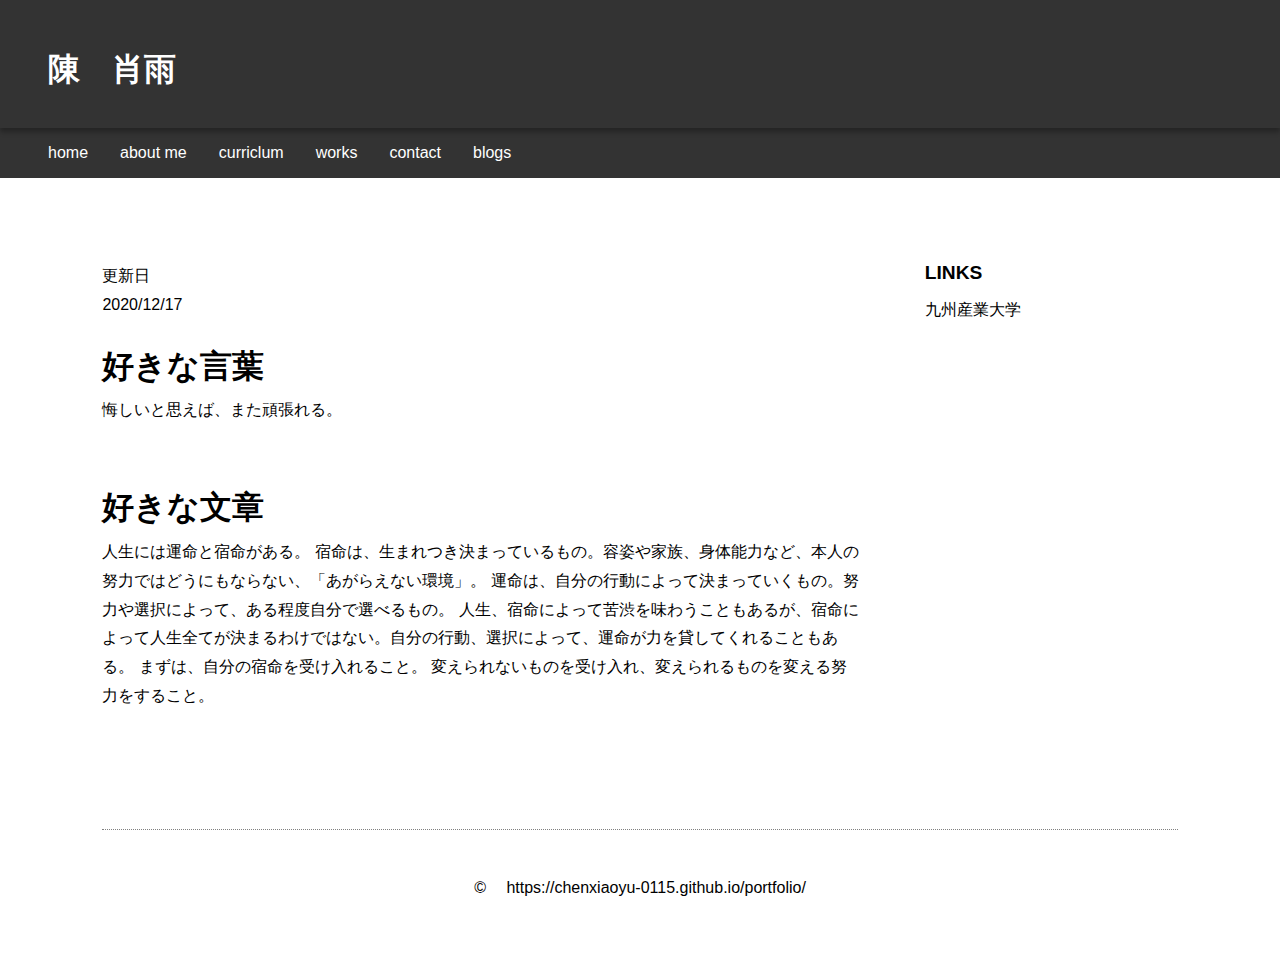
==== index.html @ d2cdfb41 "Add files via upload" ====
<!DOCTYPE html>
<html lang="ja">


<head>
   <meta charset="UTF-8">
   <meta name="viewport" content="width=device-width">
   <link rel="stylesheet" type="text/css"  href="style.css">
   <title>Sample Site</title>
</head>


<body>

    <header>
      <br>     <h1>陳　肖雨</h1>

    </header>

    <nav>
      <ul>
        <li><a href="index.html" >home</a></li>
        <li><a href="about.html">about me</a></li>
        <li><a href="curriclum-production.html">curriclum</a></li>
        <li><a href="works.html">works</a></li>
        <li><a href="contact.html">contact</a></li>
        <li><a href="blogs.html">blogs</a></li>
       </ul>
     </nav>



<br>
<br>

    <main>

      <section>

        <article>

          <p>更新日</p>
          <p>2020/12/17 </p>

         </article>

        <article>
          <h1>好きな言葉</h1>
          <p>
            悔しいと思えば、また頑張れる。
      　　　　　　</p>
         </article>


<br>
<br>
        <article>
          <h1>好きな文章</h1>
          <p>

          人生には運命と宿命がある。

宿命は、生まれつき決まっているもの。容姿や家族、身体能力など、本人の努力ではどうにもならない、「あがらえない環境」。

運命は、自分の行動によって決まっていくもの。努力や選択によって、ある程度自分で選べるもの。

人生、宿命によって苦渋を味わうこともあるが、宿命によって人生全てが決まるわけではない。自分の行動、選択によって、運命が力を貸してくれることもある。

まずは、自分の宿命を受け入れること。

変えられないものを受け入れ、変えられるものを変える努力をすること。


          </P>
        </article>


<br>
<br>
<br>
      </section>

      <aside>
        <h1>LINKS</h1>
        <ul>
          <li><a href="https://www.kyusan-u.ac.jp">九州産業大学</a></li>

         </ul>
      </aside>

    </main>

    <footer>
      &copy; 　https://chenxiaoyu-0115.github.io/portfolio/
    </footer>

</body>
</html>
---- style.css ----
/******** Base **********/

* {
	margin: 0;
	padding: 0;
	list-style-type: none;
	text-decoration: none;
}

body {
	font-family: Tahoma, sans-serif;
}

a:hover{
  color: #88F;
}

img{
  width: 100%;
}


header {
  position:relative;
  height: 8rem;
  background: #333;
  box-shadow: 0 4px 0.3125rem rgba(0,0,0,.3);
}

header h1{
  position: absolute;
  top: 3rem;
  left: 3rem;
  font-size: 2rem;
  color: white;
}

nav {
  padding: 1rem 3rem ;
  background: #333;
}

    nav ul{
      display: flex;
      flex-direction: row;
    }

    nav ul li{
      margin-right: 2rem;
    }

    nav ul li a {
      color: white;
    }

main {
  width: 84%;
  max-width: 1280px;
  margin: 3rem auto 3rem auto;
  padding-bottom: 2rem;
  border-bottom: 1px dotted gray;
  display: flex;
  flex-wrap：wrap;
  justify-content:space-between;

}

    section{
      flex: 3;
      margin-right: 4rem;
    }

        article{
          margin-bottom: 2rem;
          line-height: 180%;
        }

        article h1{
          margin-bottom: 1rem;
        }

    aside{
      flex: 1;
    }

        aside h1{
          font-size: 1.2rem;
          margin-bottom: 1rem;
        }
        aside ul li{
          margin-bottom: 0.5rem;
        }

        aside ul li a{
          color: black;
        }

footer {
  width: 84%;
  max-width: 1280px;
  margin: 0 auto 5rem auto;
	text-align: center;
}


.about_box{
	width: 100vw;
	display: flex;
	position:relative;
		flex-wrap: wrap;
}

.aboutphoto{
	display: inline-block;
}

.aboutphoto img{
	width: 300px;
	border-bottom: 2rem;
}

.about_text{
	display: inline-block;
	margin-left: 10rem;
}

.about_text p{
	margin-bottom: 1rem;
}



#curriclum{
	background: url("images/5.jpg");
	background-size: cover;
	background-repeat:no-repeat;
	width: 100vw;
	height: auto;
}

#contact{
	background: url("images/ch.jpg");
	background-size: cover;
	background-repeat:no-repeat;
	width:100vw;
	height: auto;
}

#blogs{
	background: url("images/x.jpg");
	background-size: cover;
	background-repeat:no-repeat;
	width:200vw;
	height: auto;
}



/******** Gallery Style ********/


section#gallery {
  display: flex;
  flex-wrap: wrap;
  justify-content: space-around;
}

section#gallery article {
  width: 160px;
  margin-right: 1rem;
  margin-bottom: 3rem;
  line-height: 150%;
}

section#gallery article.video {
  width: 100%;
}

section#gallery article div{
  margin-bottom: 0.5rem;
}


/******* Smart Phone *******/

@media only screen and (max-width: 640px) {

  header{
    padding-top: 6rem;
  }

    header h1{
      position: static;
      text-align: center;
    }

  nav{
    padding: 0;
  }

  	nav ul {
  		flex-direction: column;
  	}

  	nav ul li {
      margin: 0;
  		padding: 1rem 0;
  		border-bottom: 1px solid gray;
      text-align: center;
  	}

  main {
    width: 90%;
    flex-direction: column;
  }

    section {
      margin-right: 0;
      border-bottom: 1px dotted gray;
      margin-bottom: 2rem;
    }

    section#gallery {
      display: block;
    }

    section#gallery article{
      width: 100%;
      margin: 0 auto 2rem auto;
    }


}
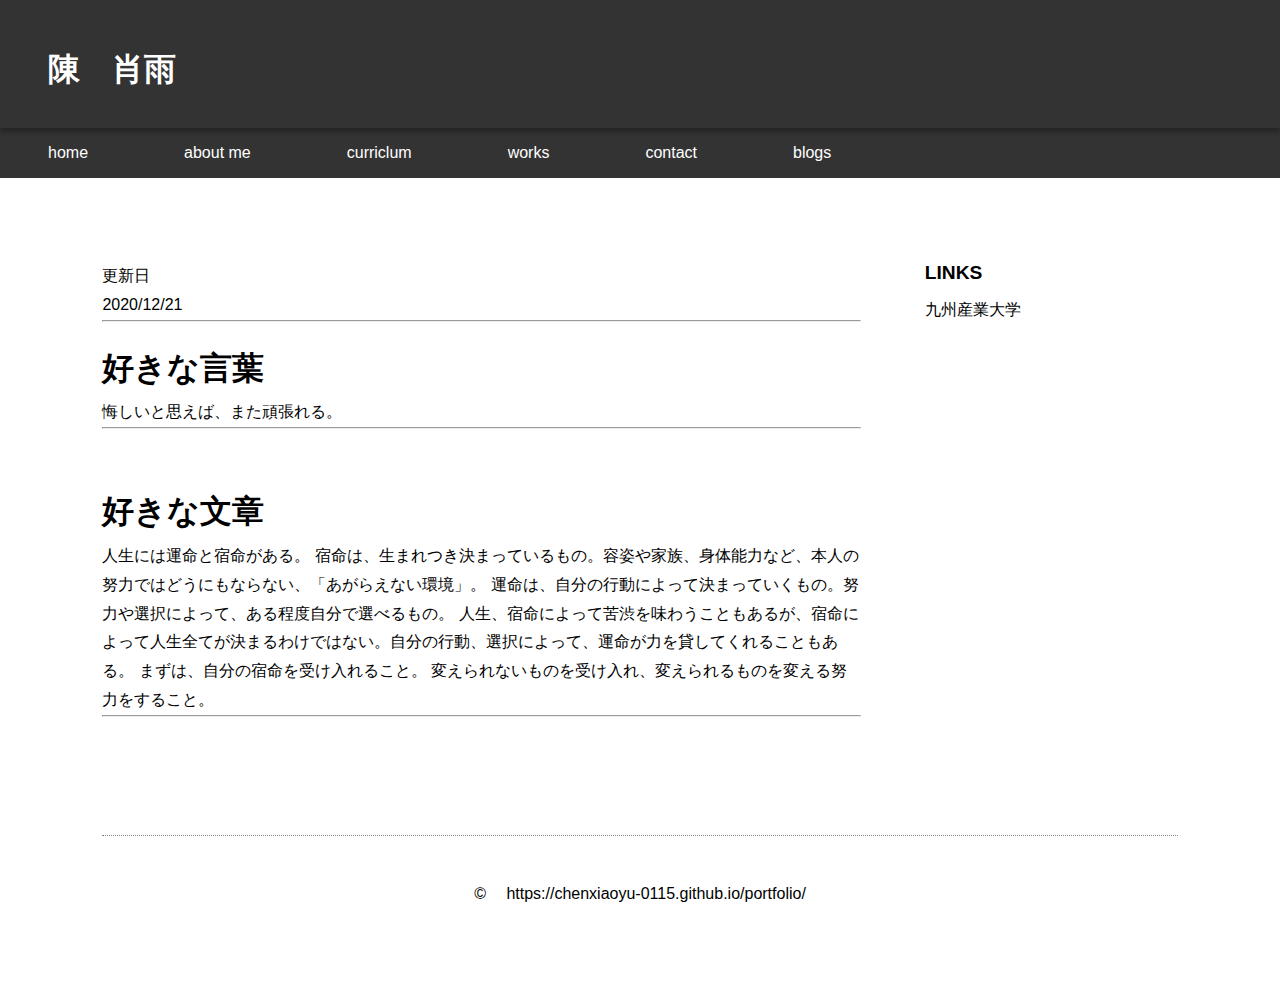
==== commit b5c64cd4: "Add files via upload" ====
--- a/index.html
+++ b/index.html
@@ -6,7 +6,7 @@
    <meta charset="UTF-8">
    <meta name="viewport" content="width=device-width">
    <link rel="stylesheet" type="text/css"  href="style.css">
-   <title>Sample Site</title>
+   <title>chenxiaoyu</title>
 </head>
 
 
@@ -14,6 +14,7 @@
 
     <header>
       <br>     <h1>陳　肖雨</h1>
+    
 
     </header>
 
@@ -40,7 +41,9 @@
         <article>
 
           <p>更新日</p>
-          <p>2020/12/17 </p>
+          <p>2020/12/21 </p>
+          <hr/>
+
 
          </article>
 
@@ -49,6 +52,7 @@
           <p>
             悔しいと思えば、また頑張れる。
       　　　　　　</p>
+      <hr/>
          </article>
 
 
@@ -69,6 +73,7 @@
 まずは、自分の宿命を受け入れること。
 
 変えられないものを受け入れ、変えられるものを変える努力をすること。
+<hr/>
 
 
           </P>
--- a/style.css
+++ b/style.css
@@ -46,7 +46,7 @@
     }
 
     nav ul li{
-      margin-right: 2rem;
+      margin-right: 6rem;
     }
 
     nav ul li a {
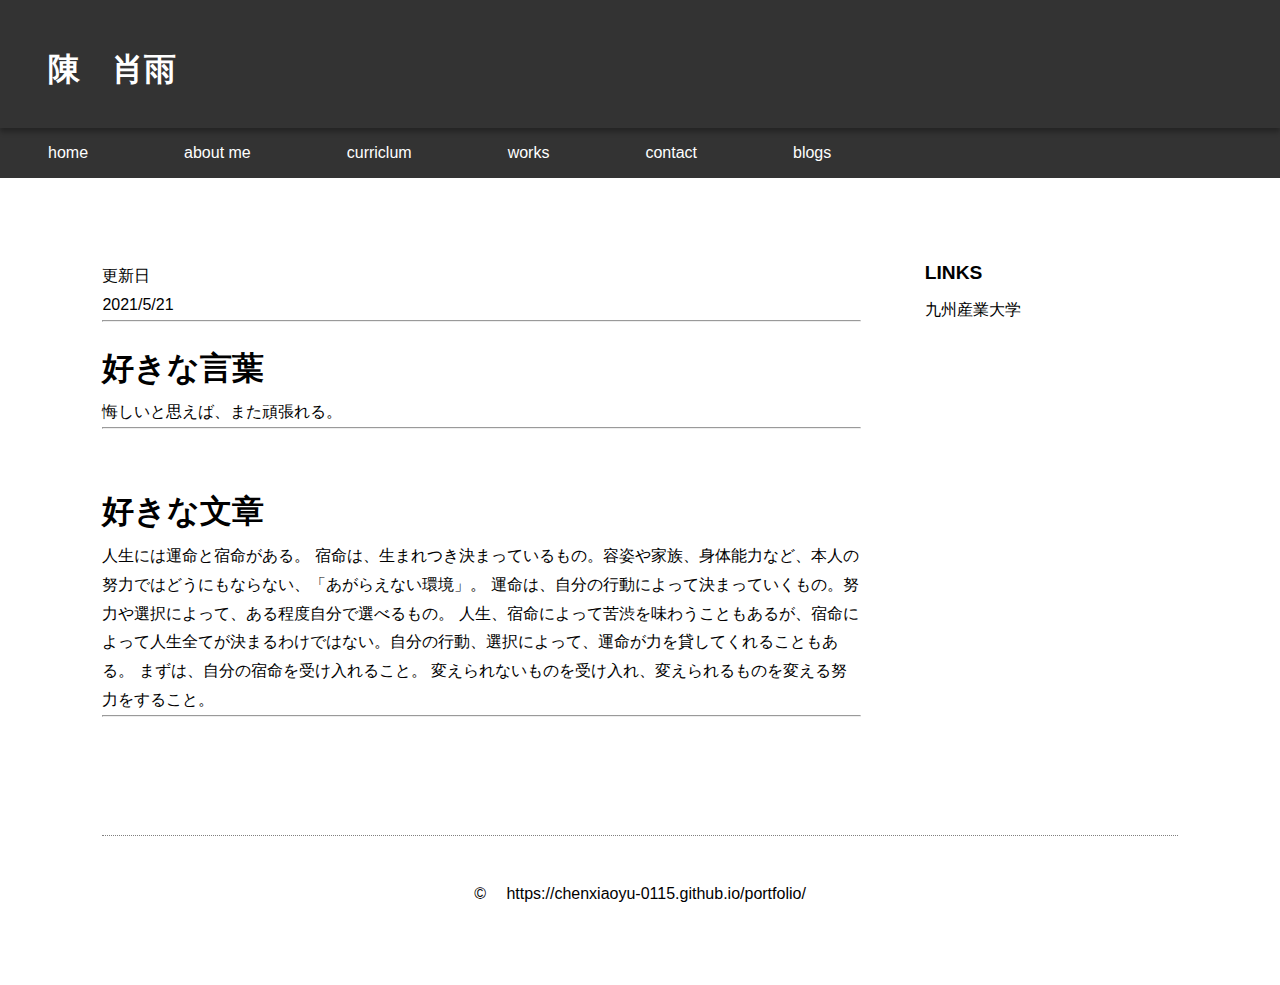
==== commit 9b4526a0: "Add files via upload" ====
--- a/index.html
+++ b/index.html
@@ -14,7 +14,7 @@
 
     <header>
       <br>     <h1>陳　肖雨</h1>
-    
+
 
     </header>
 
@@ -41,7 +41,7 @@
         <article>
 
           <p>更新日</p>
-          <p>2020/12/21 </p>
+          <p>2021/5/21 </p>
           <hr/>
 
 
